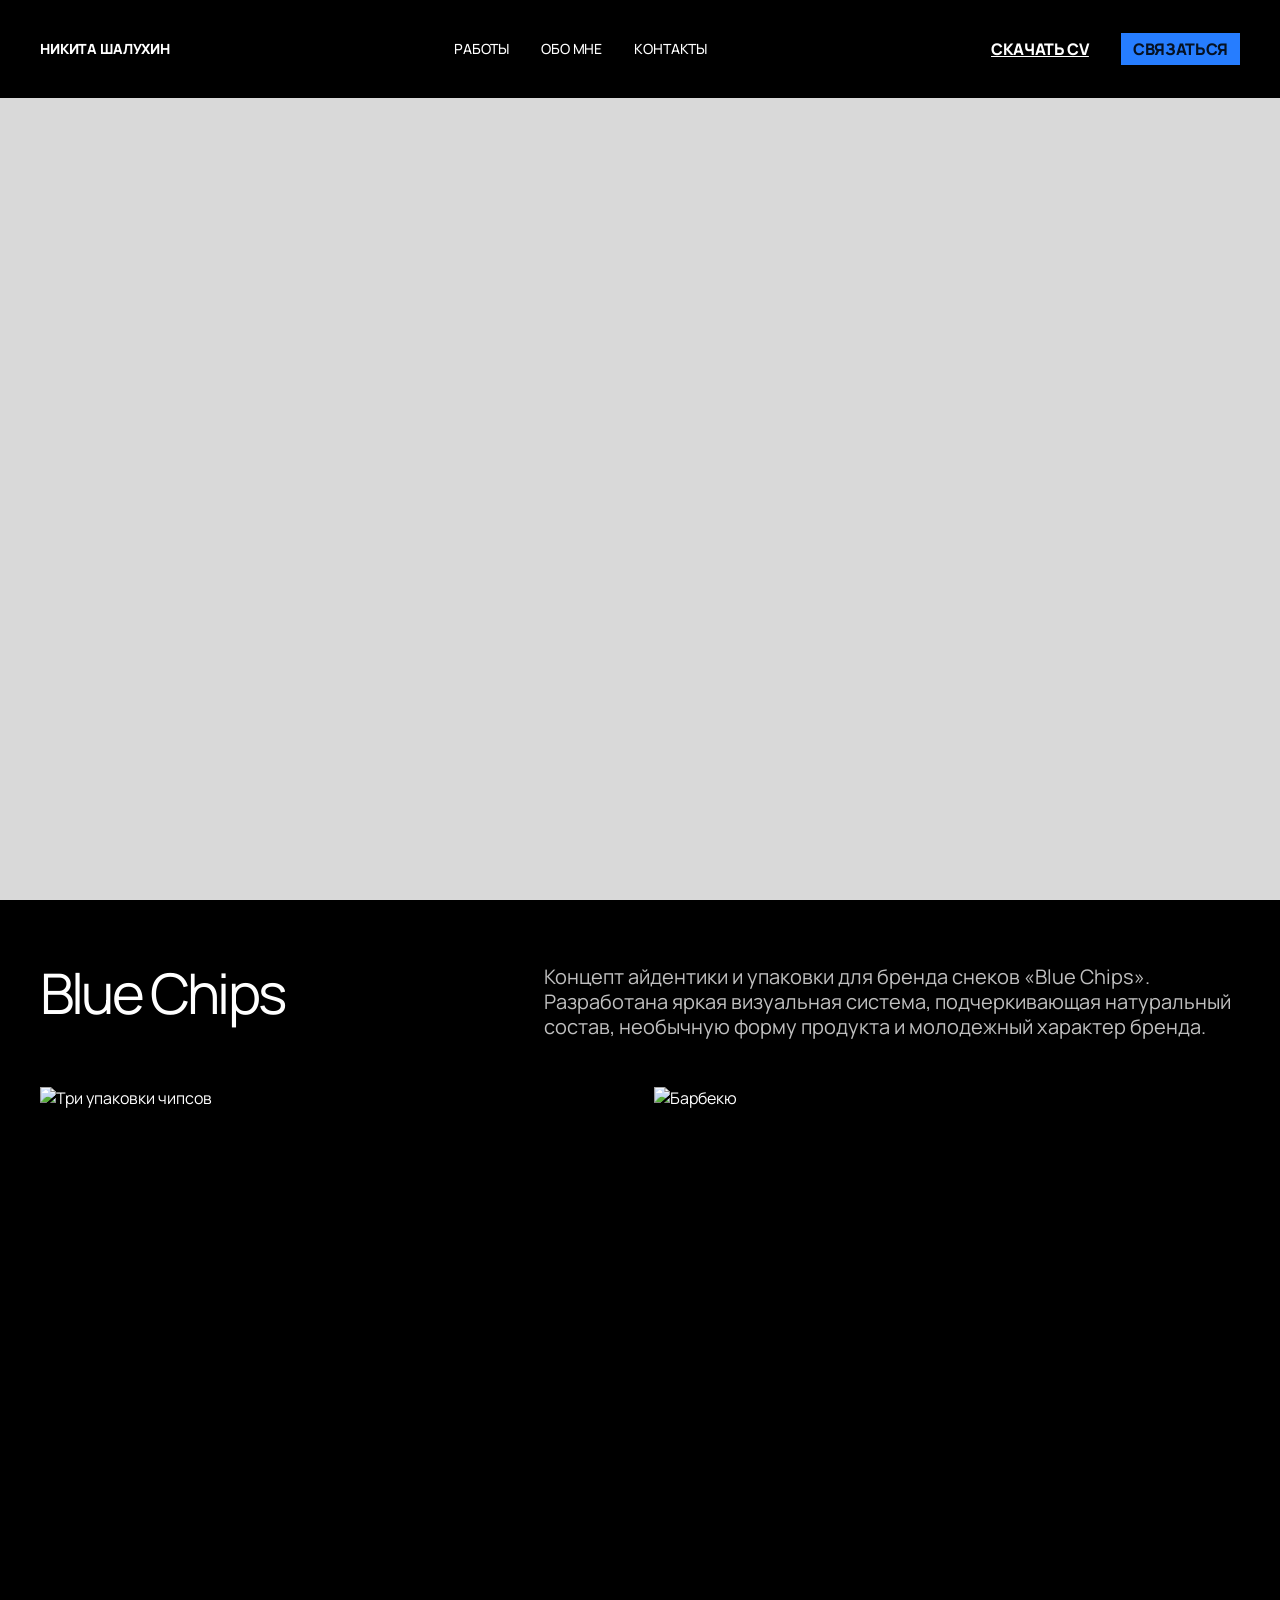
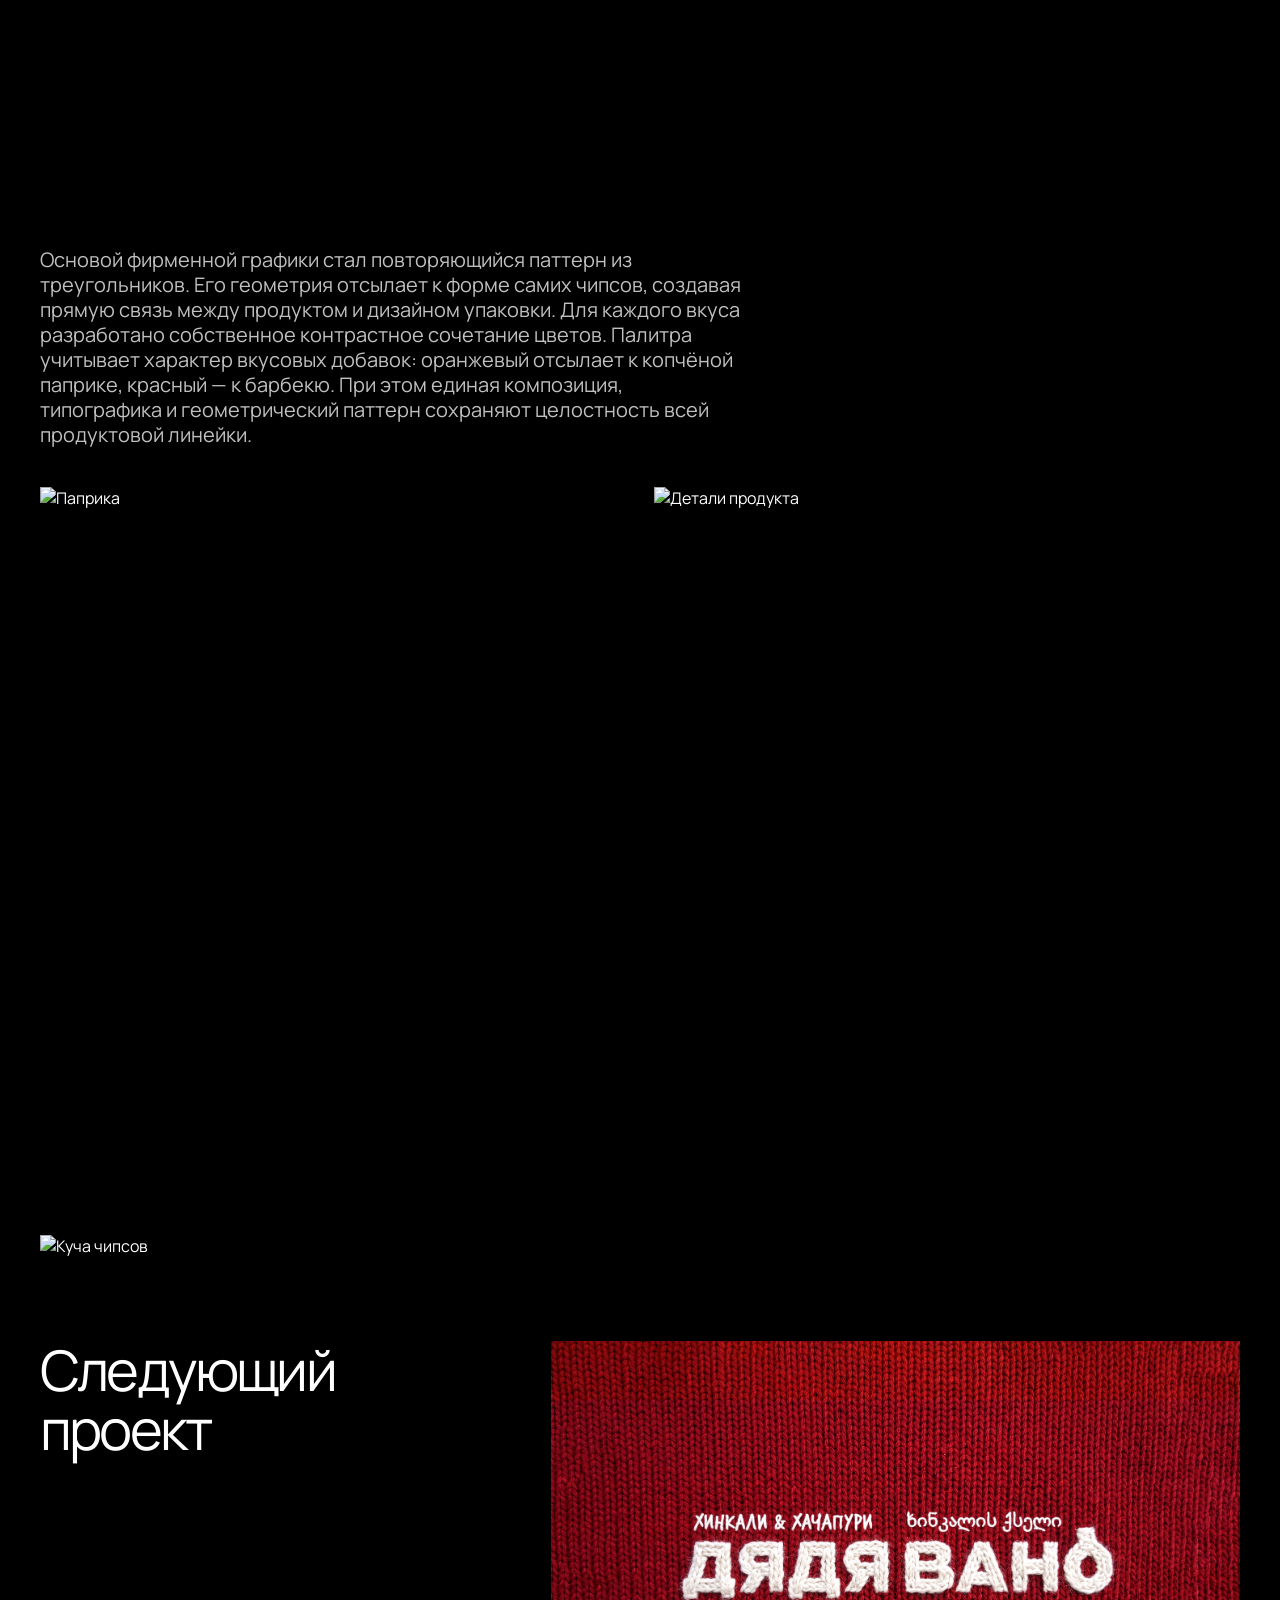
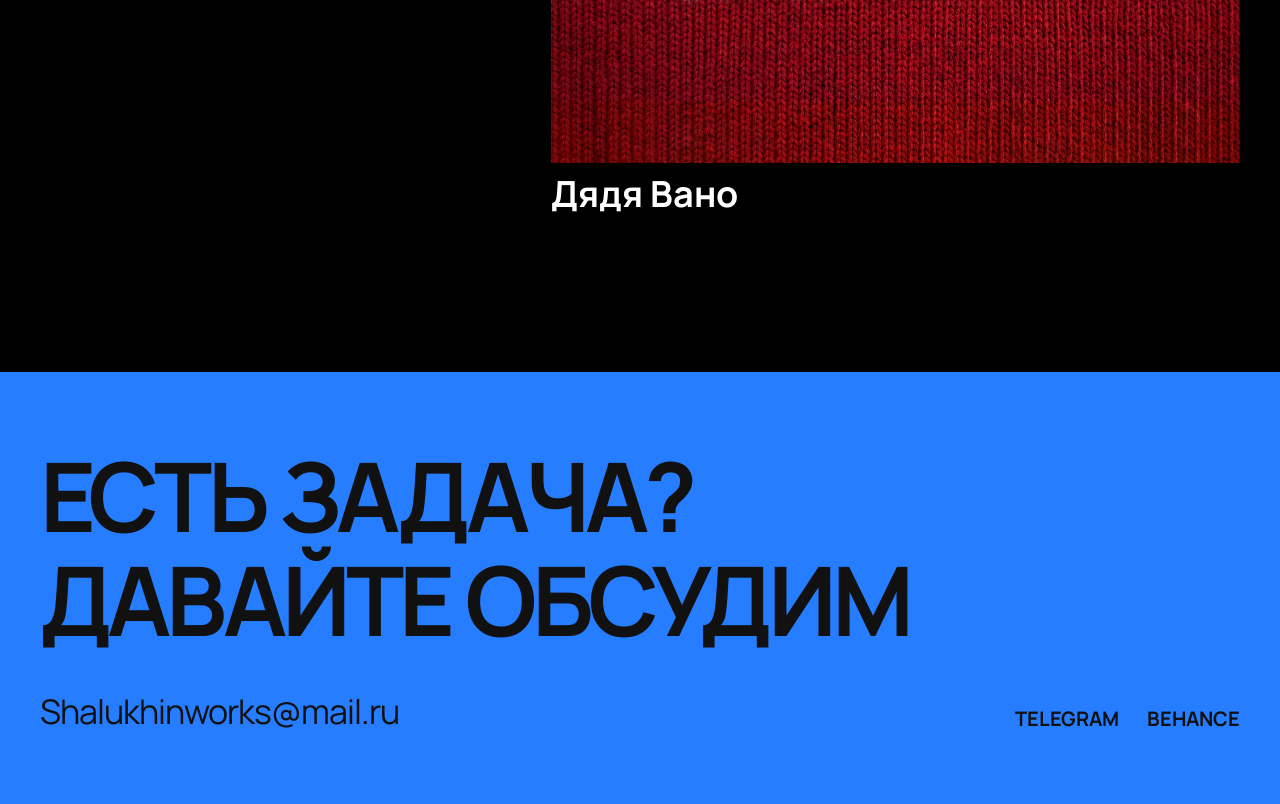
==== case-chips.html @ b293dad0 "feat: чистый деплой портфолио в корень" ====
<!DOCTYPE html>
<html lang="ru">
<head>
    <meta charset="UTF-8">
    <meta name="viewport" content="width=device-width, initial-scale=1.0">
    <title>Blue Chips — Никита Шалухин</title>
    <link rel="preconnect" href="https://fonts.googleapis.com">
    <link rel="preconnect" href="https://fonts.gstatic.com" crossorigin>
    <link href="https://fonts.googleapis.com/css2?family=Manrope:wght@400;500;700;800&display=swap" rel="stylesheet">
    <link rel="icon" href="favicon.ico" type="image/x-icon">
    <link rel="stylesheet" href="style.css">
</head>
<body>

    <!-- Шапка сайта -->
    <header class="header">
        <div class="container header__inner">
            <a href="index.html" class="header__brand">НИКИТА ШАЛУХИН</a>

            <nav class="header__nav" aria-label="Основная навигация">
                <a href="index.html#works" class="header__link">РАБОТЫ</a>
                <a href="index.html#about" class="header__link">ОБО МНЕ</a>
                <a href="index.html#contacts" class="header__link">КОНТАКТЫ</a>
            </nav>

            <div class="header__actions">
                <a href="https://disk.yandex.ru/" target="_blank" rel="noopener" class="header__cta-link">СКАЧАТЬ CV</a>
                <a href="https://t.me/Mug_depr" target="_blank" rel="noopener" class="header__cta-btn">СВЯЗАТЬСЯ</a>
            </div>

            <button class="burger-btn" id="burgerBtn" aria-label="Открыть меню" aria-expanded="false">
                <span class="burger-btn__icon"></span>
            </button>
        </div>

        <div class="mobile-menu" id="mobileMenu" aria-hidden="true">
            <div class="mobile-menu__top">
                <a href="index.html" class="header__brand">НИКИТА ШАЛУХИН</a>
                <button class="mobile-menu__close" id="closeMenuBtn" aria-label="Закрыть меню"></button>
            </div>
            <div class="mobile-menu__body">
                <nav class="mobile-menu__nav">
                    <a href="index.html#works" class="mobile-menu__link">РАБОТЫ</a>
                    <a href="index.html#about" class="mobile-menu__link">ОБО МНЕ</a>
                    <a href="index.html#contacts" class="mobile-menu__link">КОНТАКТЫ</a>
                </nav>
                <div class="mobile-menu__actions">
                    <a href="https://disk.yandex.ru/" target="_blank" rel="noopener" class="header__cta-link">СКАЧАТЬ CV</a>
                    <a href="https://t.me/Mug_depr" target="_blank" rel="noopener" class="header__cta-btn">СВЯЗАТЬСЯ</a>
                </div>
            </div>
        </div>
    </header>

    <main id="top" class="case-page">

        <!-- Шапка кейса -->
        <section class="case-hero-chips">
            <video autoplay muted loop playsinline class="case-media-el">
                <source src="assets/cases/chips/ChipsLogo.mp4" type="video/mp4">
            </video>
        </section>

        <!-- Описание проекта -->
        <section class="container case-desc-section">
            <div class="case-desc-grid">
                <h2 class="case-desc-title">Blue Chips</h2>
                <p class="case-desc-text">
                    Концепт айдентики и упаковки для бренда снеков «Blue Chips». Разработана яркая визуальная система, подчеркивающая натуральный состав, необычную форму продукта и молодежный характер бренда.
                </p>
            </div>
        </section>

        <!-- Галерея проекта Blue Chips -->
        <div class="container case-gallery">

            <div class="case-grid-2">
                <div class="case-media-box half">
                    <img src="assets/cases/chips/три упаковки.jpg" alt="Три упаковки чипсов" class="case-media-el">
                </div>
                <div class="case-media-box half">
                    <img src="assets/cases/chips/blue_chips_barbecue_4344x5792 (1).jpg" alt="Барбекю" class="case-media-el">
                </div>
            </div>

            <p class="case-desc-text" style="padding: 12px 0;">
                Основой фирменной графики стал повторяющийся паттерн из треугольников. Его геометрия отсылает к форме самих чипсов, создавая прямую связь между продуктом и дизайном упаковки. Для каждого вкуса разработано собственное контрастное сочетание цветов. Палитра учитывает характер вкусовых добавок: оранжевый отсылает к копчёной паприке, красный — к барбекю. При этом единая композиция, типографика и геометрический паттерн сохраняют целостность всей продуктовой линейки.
            </p>

            <div class="case-grid-2">
                <div class="case-media-box half">
                    <img src="assets/cases/chips/blue_chips_paprika_4344x5792 (1).jpg" alt="Паприка" class="case-media-el">
                </div>
                <div class="case-media-box half" style="display: flex; align-items: center;">
                    <img src="assets/cases/chips/magnific__enhance__90494.png" alt="Детали продукта" class="case-media-el">
                </div>
            </div>

            <!-- Куча чипсов (широкий блок) -->
            <div class="case-media-box full">
                <img src="assets/cases/chips/куча.jpg" alt="Куча чипсов" class="case-media-el">
            </div>

            <!-- Блок перехода на следующий проект (Дядя Вано) -->
            <section class="next-project-section">
                <div class="next-project-grid">
                    <h2 class="next-project-heading">Следующий проект</h2>
                    <a href="case-vano.html" class="next-card">
                        <div class="next-card__img-wrap">
                            <img src="assets/cases/vano/wttool-nano-banana-2-1-4k-823310f6-2b4b-495d-8862-d487963d493a.jpg" alt="Дядя Вано" class="next-card__img">
                        </div>
                        <span class="next-card__title">Дядя Вано</span>
                    </a>
                </div>
            </section>

        </div>
    </main>

    <!-- Футер -->
    <footer class="footer" id="contacts">
        <div class="container footer__inner">
            <h2 class="footer__heading">Есть задача?<br>давайте обсудим</h2>
            <div class="footer__bottom">
                <a href="mailto:Shalukhinworks@mail.ru" class="footer__email">Shalukhinworks@mail.ru</a>
                <div class="footer__socials">
                    <a href="https://t.me/ТВОЙ_НИК" target="_blank" rel="noopener" class="footer__social-link">TELEGRAM</a>
                    <a href="https://www.behance.net/b1f6076e" target="_blank" rel="noopener" class="footer__social-link">BEHANCE</a>
                </div>
            </div>
        </div>
    </footer>

    <script src="script.js"></script>
</body>
</html>
---- style.css ----
:root {
    --bg-main: #000000;
    --bg-page: #0E0E0E;
    --accent: #267DFF;
    --text-white: #FFFFFF;
    --text-muted: #C0C0C0;
    --text-dark: #111111;
    --card-placeholder: #D9D9D9;
    --font-main: 'Manrope', sans-serif;
}

*, *::before, *::after {
    box-sizing: border-box;
    margin: 0;
    padding: 0;
}

html {
    scroll-behavior: smooth;
}

body {
    background-color: var(--bg-main);
    color: var(--text-white);
    font-family: var(--font-main);
    overflow-x: hidden;
    -webkit-font-smoothing: antialiased;
}

a {
    color: inherit;
    text-decoration: none;
}

img, video {
    display: block;
    width: 100%;
    height: 100%;
    object-fit: cover;
}

/* Аппаратное ускорение для предотвращения крашей видео */
.case-media-el, .work-card__video, .hero__video {
    transform: translateZ(0);
    backface-visibility: hidden;
    perspective: 1000px;
}

/* Контейнер по сетке Figma: 1440px */
.container {
    width: 100%;
    max-width: 1440px;
    margin: 0 auto;
    padding: 0 40px;
}

/* ================= HEADER (98px height) ================= */
.header {
    position: fixed;
    top: 0;
    left: 0;
    width: 100%;
    height: 98px;
    background-color: var(--bg-main);
    z-index: 100;
}

.header__inner {
    height: 100%;
    display: flex;
    align-items: center;
    justify-content: space-between;
}

.header__brand {
    font-weight: 800;
    font-size: 14px;
    line-height: 1.2;
    letter-spacing: -0.01em;
    color: var(--text-white);
    text-transform: uppercase;
}

.header__nav {
    display: flex;
    align-items: center;
    gap: 32px;
}

.header__link {
    font-weight: 500;
    font-size: 14px;
    line-height: 1.2;
    letter-spacing: -0.01em;
    color: var(--text-white);
    transition: color 0.2s ease;
}

    .header__link:hover {
        text-decoration: underline;
    }

.header__actions {
    display: flex;
    align-items: center;
    gap: 32px;
}

.header__cta-link {
    font-weight: 800;
    font-size: 16px;
    line-height: 1;
    letter-spacing: -0.02em;
    text-decoration: underline;
    color: var(--text-white);
    transition: color 0.2s ease;
}

    .header__cta-link:hover {
        color: var(--accent);
    }

.header__cta-btn {
    display: inline-flex;
    justify-content: center;
    align-items: center;
    padding: 8px 12px;
    height: 32px;
    background-color: var(--accent);
    font-weight: 800;
    font-size: 16px;
    line-height: 1;
    letter-spacing: -0.02em;
    color: rgba(0, 0, 0, 0.86);
    transition: color 0.2s ease;
}

    .header__cta-btn:hover {
        color: var(--text-white);
    }

.burger-btn,
.mobile-menu {
    display: none;
}

/* ================= HERO (Полноэкранный адаптивный баннер) ================= */
.hero,
.case-hero-utro,
.case-hero-coffee,
.case-hero-book,
.case-hero-most,
.case-hero-chips,
.case-hero-vano {
    position: relative;
    width: 100%;
    height: 100vh;
    height: 100dvh; /* Гарантированно на всю высоту экрана мобильных и ПК */
    background-color: var(--card-placeholder);
    overflow: hidden;
    display: flex;
    align-items: center;
    justify-content: center;
    margin-top: 0; /* Убираем любые возможные отступы */
}

.hero__bg,
.case-hero-bg {
    position: absolute;
    inset: 0;
    background-size: cover;
    background-position: center;
}

.hero__video {
    position: absolute;
    top: 0;
    left: 0;
    width: 100%;
    height: 100%;
    object-fit: cover;
    z-index: 1;
    transform: none;
}

.hero__content {
    position: relative;
    z-index: 2;
    text-align: center;
    max-width: 90%;
    padding: 130px 20px 0 20px; /* Увеличили отступ сверху, чтобы опустить текст точно в визуальный центр */
    margin: 0 auto;
}
/* Анимация появления Никита Шалухин на Hero */
@keyframes heroFadeUp {
    0% {
        opacity: 0;
        transform: translateY(36px);
    }

    100% {
        opacity: 1;
        transform: translateY(0);
    }
}

.hero__title {
    font-weight: 800;
    font-size: clamp(36px, 5.5vw, 80px);
    line-height: 0.92;
    color: var(--text-white);
    margin-bottom: 24px;
    opacity: 0;
    animation: heroFadeUp 1s cubic-bezier(0.22, 1, 0.36, 1) 0.15s forwards;
}

.hero__services {
    font-weight: 400;
    font-size: clamp(16px, 1.8vw, 24px);
    line-height: 1.1;
    letter-spacing: -0.02em;
    color: var(--text-white);
    max-width: 572px;
    margin: 0 auto;
    opacity: 0;
    animation: heroFadeUp 1s cubic-bezier(0.22, 1, 0.36, 1) 0.4s forwards;
}

/* ================= ОБО МНЕ ================= */
.about {
    margin-top: 64px;
    display: grid;
    grid-template-columns: 454px 1fr;
    gap: 56px;
    align-items: center;
}

.about__photo-wrap {
    width: 454px;
    height: 528px;
    background: var(--card-placeholder);
    border: 1px solid #000000;
    filter: drop-shadow(0px 0px 134.9px rgba(0, 44, 190, 0.19));
    overflow: hidden;
}

.about__text {
    max-width: 780px;
}

.about__heading {
    font-weight: 400;
    font-size: 52px;
    line-height: 1.08;
    letter-spacing: -0.04em;
    color: var(--text-white);
    min-height: 220px;
    margin-bottom: 24px;
    cursor: pointer;
    white-space: pre-line;
}

.typewriter__caret {
    display: inline-block;
    width: 2.5px;
    height: 44px;
    background-color: var(--text-white);
    vertical-align: middle;
    margin-left: 4px;
    animation: blink 0.8s step-end infinite;
}

@keyframes blink {
    50% {
        opacity: 0;
    }
}

.about__desc {
    font-weight: 400;
    font-size: 20px;
    line-height: 25px;
    color: var(--text-muted);
    max-width: 740px;
}

/* ================= ИЗБРАННЫЕ РАБОТЫ ================= */
.works {
    margin-top: 88px;
    padding-bottom: 88px;
}

.works__section-title {
    font-weight: 700;
    font-size: 40px;
    line-height: 48px;
    letter-spacing: -0.05em;
    text-transform: uppercase;
    margin-bottom: 28px;
}

.works__list {
    display: flex;
    flex-direction: column;
    gap: 36px;
}

.works__row-2col {
    display: grid;
    grid-template-columns: repeat(2, 1fr);
    gap: 28px;
}

.work-card__link {
    display: block;
}

.work-card__img-wrap {
    width: 100%;
    background-color: var(--card-placeholder);
    overflow: hidden;
    margin-bottom: 14px;
    position: relative;
    transition: transform 0.4s ease;
}

.work-card--full .work-card__img-wrap {
    height: 780px;
}

.work-card--half .work-card__img-wrap {
    height: 422px;
}

.work-card__link:hover .work-card__img-wrap {
    transform: none;
}

.work-card__video, .work-card__img {
    width: 100%;
    height: 100%;
    object-fit: cover;
    transform: none;
}

.work-card__meta {
    display: flex;
    justify-content: space-between;
    align-items: baseline;
    margin-bottom: 8px;
}

.work-card__title {
    font-weight: 700;
    font-size: 36px;
    line-height: 34px;
    color: var(--text-white);
}

.work-card__tag {
    font-weight: 400;
    font-size: 16px;
    line-height: 22px;
    text-transform: uppercase;
    color: var(--text-muted);
    text-align: right;
}

.work-card__desc {
    font-weight: 500;
    font-size: 16px;
    line-height: 20px;
    color: var(--text-muted);
    max-width: 704px;
}

/* ================= СТИЛИ ПОДСТРАНИЦ КЕЙСОВ ================= */
.case-page {
    padding-top: 0;
}

.case-desc-section {
    padding: 64px 40px 48px;
}

.case-desc-grid {
    display: flex;
    justify-content: space-between;
    align-items: flex-start;
    gap: 64px;
    width: 100%;
}

.case-desc-title {
    width: 440px;
    flex-shrink: 0;
    font-family: 'Manrope', sans-serif;
    font-weight: 400;
    font-size: 56px;
    line-height: 1.05;
    letter-spacing: -0.05em;
    color: #FFFFFF;
    margin: 0;
}

.case-desc-text {
    width: 704px;
    font-family: 'Manrope', sans-serif;
    font-weight: 400;
    font-size: 20px;
    line-height: 25px;
    color: #C0C0C0;
    margin: 0;
}

.case-gallery {
    display: flex;
    flex-direction: column;
    gap: 28px;
    padding-bottom: 80px;
}

.case-media-box {
    width: 100%;
    overflow: hidden;
}

.case-media-el {
    width: 100%;
    height: 100%;
    object-fit: cover;
    display: block;
}

.case-grid-2 {
    display: grid;
    grid-template-columns: repeat(2, 1fr);
    gap: 28px;
    width: 100%;
}

    .case-grid-2 .case-media-box.half {
        width: 100%;
        height: 720px;
    }

/* Финальная обложка книги полностью видна без обрезки (Пункт 8) */
.case-media-box.book-cover-final {
    height: 620px !important;
    display: flex;
    align-items: center;
    justify-content: center;
    background-color: transparent;
}

    .case-media-box.book-cover-final .case-media-el {
        object-fit: contain !important;
        width: auto;
        max-width: 100%;
        max-height: 100%;
    }

/* ================= СЛЕДУЮЩИЙ ПРОЕКТ ================= */
.next-project-section {
    padding: 56px 0 80px;
}

.next-project-grid {
    display: flex;
    justify-content: space-between;
    align-items: flex-start;
    gap: 48px;
}

.next-project-heading {
    font-family: 'Manrope', sans-serif;
    font-weight: 400;
    font-size: 56px;
    line-height: 1.05;
    letter-spacing: -0.05em;
    color: #FFFFFF;
}

.next-card {
    display: block;
    width: 704px;
    max-width: 100%;
}

.next-card__img-wrap {
    width: 100%;
    height: 422px;
    background-color: var(--card-placeholder);
    overflow: hidden;
    margin-bottom: 14px;
}

.next-card__img {
    width: 100%;
    height: 100%;
    object-fit: cover;
}

.next-card__title {
    font-family: 'Manrope', sans-serif;
    font-weight: 700;
    font-size: 36px;
    line-height: 34px;
    color: #FFFFFF;
}

/* ================= ФУТЕР ================= */
.footer {
    width: 100%;
    background-color: var(--accent);
    color: var(--text-dark);
    padding: 72px 0;
}

.footer__inner {
    display: flex;
    flex-direction: column;
    justify-content: space-between;
    min-height: 280px;
}

.footer__heading {
    font-weight: 700;
    font-size: 96px;
    line-height: 1.08;
    letter-spacing: -0.05em;
    text-transform: uppercase;
    color: var(--text-dark);
    max-width: 1120px;
    margin-bottom: 40px;
}

.footer__bottom {
    display: flex;
    justify-content: space-between;
    align-items: flex-end;
    width: 100%;
}

.footer__email {
    font-weight: 400;
    font-size: 34px;
    line-height: 1.2;
    letter-spacing: -1px;
    color: var(--text-dark);
}

.footer__socials {
    display: flex;
    gap: 28px;
}

.footer__social-link {
    font-weight: 700;
    font-size: 20px;
    line-height: 27px;
    color: var(--text-dark);
    transition: color 0.2s ease;
}

    .footer__social-link:hover {
        color: var(--text-white);
    }

/* ================= BREAKPOINT: 1024px ================= */
@media (max-width: 1199px) {
    body {
        background-color: var(--bg-page);
    }

    .container,
    .case-desc-section {
        padding-left: 32px;
        padding-right: 32px;
    }

    .about {
        grid-template-columns: 300px 1fr;
        gap: 40px;
        margin-top: 48px;
    }

    .about__photo-wrap {
        width: 300px;
        height: 350px;
    }

    .about__heading {
        font-size: 34px;
        line-height: 1.12;
        min-height: 150px;
    }

    .typewriter__caret {
        height: 30px;
    }

    .about__desc {
        font-size: 16px;
        line-height: 21px;
    }

    .works__section-title {
        font-size: 32px;
        line-height: 37px;
    }

    .work-card--full .work-card__img-wrap {
        height: 520px;
    }

    .work-card--half .work-card__img-wrap {
        height: 290px;
    }

    .work-card__title {
        font-size: 28px;
        line-height: 30px;
    }

    .case-desc-grid {
        gap: 40px;
    }

    .case-desc-title {
        width: 280px;
        font-size: 40px;
    }

    .case-desc-text {
        width: 100%;
        font-size: 17px;
        line-height: 22px;
    }

    .case-grid-2 .case-media-box.half {
        height: 480px;
    }

    .next-project-heading {
        font-size: 40px;
    }

    .next-card {
        width: 55%;
    }

    .next-card__img-wrap {
        height: 300px;
    }

    .footer {
        padding: 48px 0;
    }

    .footer__inner {
        min-height: 180px;
    }

    .footer__heading {
        font-size: 52px;
        line-height: 1.1;
        letter-spacing: -2.5px;
        margin-bottom: 24px;
    }

    .footer__email {
        font-size: 24px;
    }

    .footer__social-link {
        font-size: 14px;
    }
}

/* ================= BREAKPOINT: 768px ================= */
@media (max-width: 900px) {
    .container,
    .case-desc-section {
        padding-left: 24px;
        padding-right: 24px;
    }

    .header {
        height: 64px;
        background-color: var(--bg-page);
    }

    .header__nav,
    .header__actions {
        display: none;
    }

    .burger-btn {
        display: block;
        width: 28px;
        height: 28px;
        background: none;
        border: none;
        cursor: pointer;
        position: relative;
        z-index: 210;
    }

    .burger-btn__icon,
    .burger-btn__icon::before,
    .burger-btn__icon::after {
        content: '';
        position: absolute;
        left: 2px;
        right: 2px;
        height: 2.5px;
        background-color: var(--accent);
        transition: 0.3s ease;
    }

    .burger-btn__icon {
        top: 13px;
    }

        .burger-btn__icon::before {
            top: -7px;
            left: 0;
            right: 0;
        }

        .burger-btn__icon::after {
            top: 7px;
            left: 0;
            right: 0;
        }

    .mobile-menu {
        display: block;
        position: fixed;
        top: 0;
        left: 0;
        width: 100%;
        background-color: var(--bg-page);
        z-index: 250;
        transform: translateY(-100%);
        transition: transform 0.35s cubic-bezier(0.22, 1, 0.36, 1);
        padding: 20px 24px 36px;
        border-bottom: 1px solid rgba(255, 255, 255, 0.08);
    }

        .mobile-menu.is-open {
            transform: translateY(0);
        }

    .mobile-menu__top {
        display: flex;
        justify-content: space-between;
        align-items: center;
        margin-bottom: 32px;
    }

    .mobile-menu__close {
        width: 32px;
        height: 32px;
        background: none;
        border: none;
        cursor: pointer;
        position: relative;
        display: flex;
        align-items: center;
        justify-content: center;
    }

        .mobile-menu__close::before,
        .mobile-menu__close::after {
            content: '';
            position: absolute;
            width: 22px;
            height: 2.5px;
            background-color: var(--accent);
        }

        .mobile-menu__close::before {
            transform: rotate(45deg);
        }

        .mobile-menu__close::after {
            transform: rotate(-45deg);
        }

    .mobile-menu__body {
        display: flex;
        justify-content: space-between;
        gap: 48px;
    }

    .mobile-menu__nav {
        display: flex;
        flex-direction: column;
        gap: 24px;
    }

    .mobile-menu__link {
        font-weight: 500;
        font-size: 16px;
        color: var(--text-white);
    }

    .mobile-menu__actions {
        display: flex;
        flex-direction: column;
        align-items: flex-start;
        gap: 24px;
    }

    .about {
        grid-template-columns: 230px 1fr;
        gap: 28px;
    }

    .about__photo-wrap {
        width: 230px;
        height: 270px;
    }

    .about__heading {
        font-size: 24px;
        line-height: 28px;
        min-height: 112px;
    }

    .about__desc {
        font-size: 15px;
        line-height: 20px;
    }

    .works {
        margin-top: 64px;
        padding-bottom: 64px;
    }

    .works__section-title {
        font-size: 24px;
        line-height: 28px;
    }

    .work-card--full .work-card__img-wrap {
        height: 400px;
    }

    .work-card--half .work-card__img-wrap {
        height: 210px;
    }

    .work-card__title {
        font-size: 22px;
        line-height: 24px;
    }

    .case-desc-title {
        width: 220px;
        font-size: 32px;
    }

    .case-desc-text {
        font-size: 15px;
        line-height: 20px;
    }

    .case-grid-2 .case-media-box.half {
        height: 360px;
    }

    .footer__heading {
        font-size: 38px;
        line-height: 44px;
        letter-spacing: -1.8px;
    }

    .footer__email {
        font-size: 20px;
    }
}

/* ================= BREAKPOINT: Mobile ================= */
@media (max-width: 640px) {
    .container,
    .case-desc-section {
        padding-left: 16px;
        padding-right: 16px;
    }

    .header {
        height: 64px;
    }

    .mobile-menu {
        height: 100vh;
        height: 100dvh;
        padding: 20px 16px;
        transform: translateX(100%);
    }

        .mobile-menu.is-open {
            transform: translateX(0);
        }

    .mobile-menu__body {
        flex-direction: column;
        justify-content: flex-start;
        gap: 32px;
    }

    .hero,
    .case-hero-utro,
    .case-hero-coffee,
    .case-hero-book,
    .case-hero-most,
    .case-hero-chips,
    .case-hero-vano {
        min-height: 460px;
    }

    .about {
        grid-template-columns: 1fr;
        gap: 24px;
        margin-top: 40px;
    }

    .about__photo-wrap {
        width: 100%;
        height: 320px;
    }

    .about__heading {
        font-size: 22px;
        line-height: 26px;
        min-height: 104px;
        margin-bottom: 16px;
    }

    .typewriter__caret {
        height: 22px;
    }

    .about__desc {
        font-size: 14px;
        line-height: 19px;
    }

    .works {
        margin-top: 48px;
        padding-bottom: 48px;
    }

    .works__section-title {
        font-size: 20px;
        line-height: 24px;
        margin-bottom: 20px;
    }

    .works__list {
        gap: 28px;
    }

    .works__row-2col {
        grid-template-columns: 1fr;
        gap: 28px;
    }

    .work-card--full .work-card__img-wrap,
    .work-card--half .work-card__img-wrap {
        height: 220px;
    }

    .work-card__title {
        font-size: 18px;
        line-height: 22px;
    }

    .work-card__desc {
        font-size: 14px;
        line-height: 18px;
    }

    .case-desc-section {
        padding-top: 40px;
        padding-bottom: 32px;
    }

    .case-desc-grid {
        flex-direction: column;
        gap: 16px;
    }

    .case-desc-title {
        width: 100%;
        font-size: 28px;
        line-height: 32px;
    }

    .case-desc-text {
        width: 100%;
        font-size: 14px;
        line-height: 19px;
    }

    .case-gallery {
        gap: 20px;
        padding-bottom: 48px;
    }

    .case-grid-2 {
        grid-template-columns: 1fr;
        gap: 20px;
    }

        .case-grid-2 .case-media-box.half {
            height: 300px;
        }

    .case-media-box.book-cover-final {
        height: 340px !important;
    }

    .next-project-section {
        padding: 36px 0 48px;
    }

    .next-project-grid {
        flex-direction: column;
        align-items: flex-start;
        gap: 20px;
    }

    .next-project-heading {
        font-size: 26px;
    }

    .next-card {
        width: 100%;
    }

    .next-card__img-wrap {
        height: 220px;
    }

    .next-card__title {
        font-size: 20px;
    }

    .footer {
        padding: 36px 0;
    }

    .footer__inner {
        min-height: auto;
        gap: 28px;
    }

    .footer__heading {
        font-size: 32px;
        line-height: 36px;
        letter-spacing: -1.2px;
        margin-bottom: 0;
    }

    .footer__bottom {
        flex-direction: column;
        align-items: flex-start;
        gap: 12px;
    }

    .footer__email {
        font-size: 16px;
        line-height: 22px;
    }

    .footer__social-link {
        font-size: 14px;
        line-height: 20px;
    }
}
/* Скрываем описание карточек на мобильных устройствах */
@media (max-width: 768px) {
    .work-card__desc {
        display: none;
    }
}
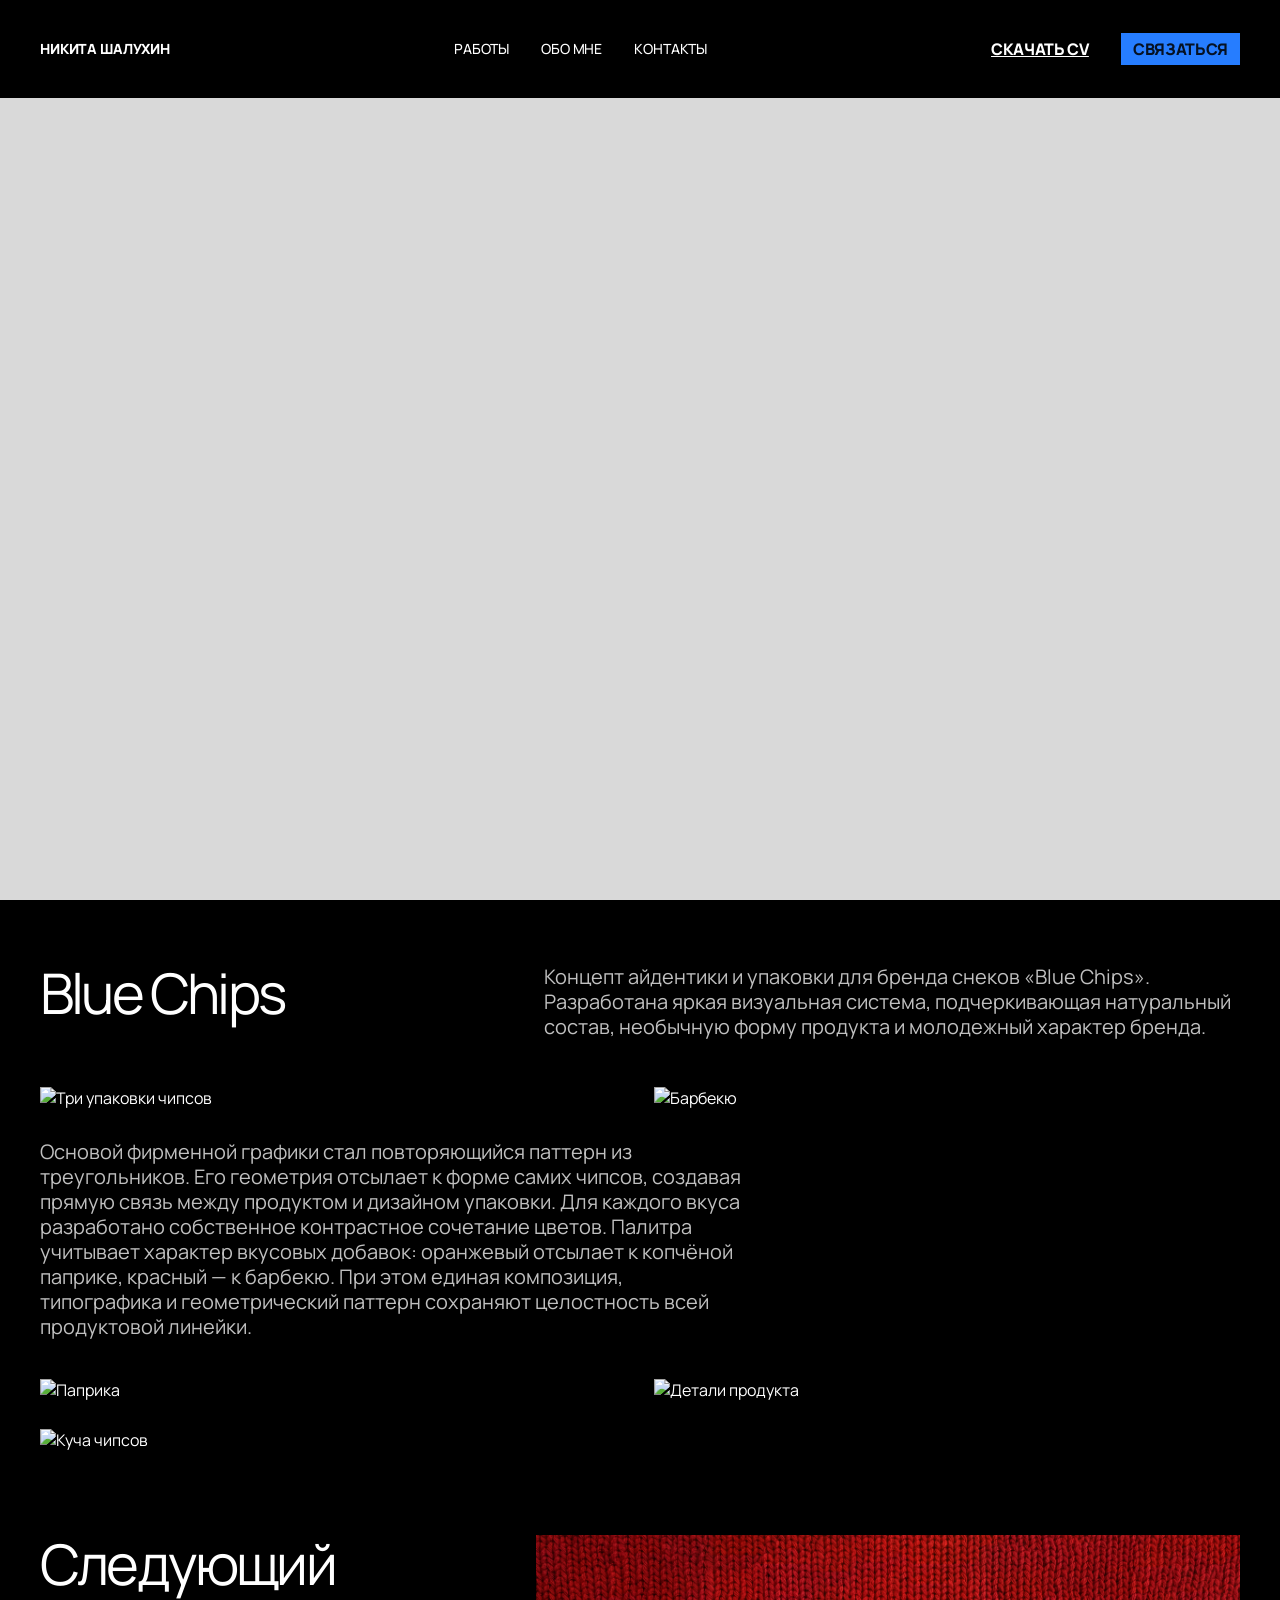
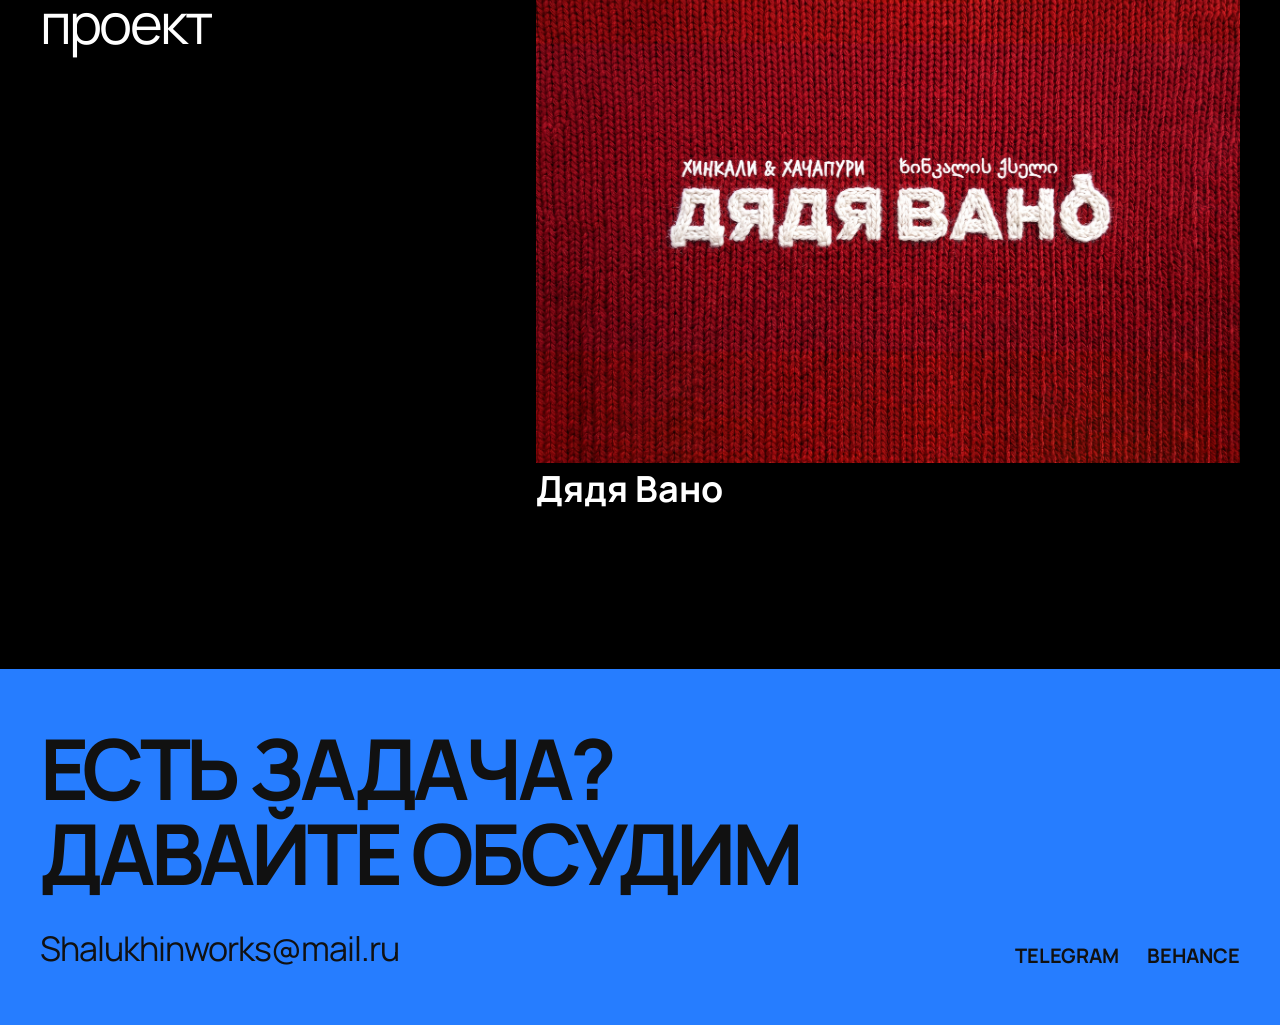
==== commit a8254e6e: "fix: полноэкранный hero на главной, фото без обрезки, черный фон и крупный футер" ====
--- a/case-chips.html
+++ b/case-chips.html
@@ -124,7 +124,7 @@
             <div class="footer__bottom">
                 <a href="mailto:Shalukhinworks@mail.ru" class="footer__email">Shalukhinworks@mail.ru</a>
                 <div class="footer__socials">
-                    <a href="https://t.me/ТВОЙ_НИК" target="_blank" rel="noopener" class="footer__social-link">TELEGRAM</a>
+                    <a href="https://t.me/Mug_depr" target="_blank" rel="noopener" class="footer__social-link">TELEGRAM</a>
                     <a href="https://www.behance.net/b1f6076e" target="_blank" rel="noopener" class="footer__social-link">BEHANCE</a>
                 </div>
             </div>
--- a/style.css
+++ b/style.css
@@ -1,6 +1,6 @@
 :root {
     --bg-main: #000000;
-    --bg-page: #0E0E0E;
+    --bg-page: #000000;
     --accent: #267DFF;
     --text-white: #FFFFFF;
     --text-muted: #C0C0C0;
@@ -17,6 +17,7 @@
 
 html {
     scroll-behavior: smooth;
+    background-color: var(--bg-main);
 }
 
 body {
@@ -37,6 +38,7 @@
     width: 100%;
     height: 100%;
     object-fit: cover;
+    object-position: center center;
 }
 
 /* Аппаратное ускорение для предотвращения крашей видео */
@@ -59,11 +61,23 @@
     position: fixed;
     top: 0;
     left: 0;
+    right: 0;
     width: 100%;
     height: 98px;
     background-color: var(--bg-main);
-    z-index: 100;
-}
+    z-index: 9999;
+}
+
+    .header::before {
+        content: '';
+        position: absolute;
+        bottom: 100%;
+        left: 0;
+        width: 100%;
+        height: 100px;
+        background-color: var(--bg-main);
+        pointer-events: none;
+    }
 
 .header__inner {
     height: 100%;
@@ -155,13 +169,13 @@
     position: relative;
     width: 100%;
     height: 100vh;
-    height: 100dvh; /* Гарантированно на всю высоту экрана мобильных и ПК */
+    height: 100svh;
     background-color: var(--card-placeholder);
     overflow: hidden;
     display: flex;
     align-items: center;
     justify-content: center;
-    margin-top: 0; /* Убираем любые возможные отступы */
+    margin-top: 0;
 }
 
 .hero__bg,
@@ -172,7 +186,10 @@
     background-position: center;
 }
 
-.hero__video {
+.hero__video,
+.case-hero-utro video,
+.case-hero-most video,
+.case-hero-chips video {
     position: absolute;
     top: 0;
     left: 0;
@@ -188,10 +205,10 @@
     z-index: 2;
     text-align: center;
     max-width: 90%;
-    padding: 130px 20px 0 20px; /* Увеличили отступ сверху, чтобы опустить текст точно в визуальный центр */
+    padding: 98px 20px 0 20px;
     margin: 0 auto;
 }
-/* Анимация появления Никита Шалухин на Hero */
+
 @keyframes heroFadeUp {
     0% {
         opacity: 0;
@@ -209,7 +226,8 @@
     font-size: clamp(36px, 5.5vw, 80px);
     line-height: 0.92;
     color: var(--text-white);
-    margin-bottom: 24px;
+    margin-bottom: 20px;
+    white-space: nowrap;
     opacity: 0;
     animation: heroFadeUp 1s cubic-bezier(0.22, 1, 0.36, 1) 0.15s forwards;
 }
@@ -319,7 +337,7 @@
     width: 100%;
     background-color: var(--card-placeholder);
     overflow: hidden;
-    margin-bottom: 14px;
+    margin-bottom: 12px;
     position: relative;
     transition: transform 0.4s ease;
 }
@@ -405,6 +423,7 @@
 
 .case-desc-text {
     width: 704px;
+    max-width: 100%;
     font-family: 'Manrope', sans-serif;
     font-weight: 400;
     font-size: 20px;
@@ -413,6 +432,15 @@
     margin: 0;
 }
 
+/* Уменьшаем отступ под текстовыми блоками внутри галереи кейсов */
+.case-gallery .case-desc-text {
+    margin: -10px 0 0 0 !important;
+}
+
+.case-text-right {
+    margin-left: auto;
+}
+
 .case-gallery {
     display: flex;
     flex-direction: column;
@@ -422,14 +450,16 @@
 
 .case-media-box {
     width: 100%;
+    height: auto;
     overflow: hidden;
 }
 
 .case-media-el {
     width: 100%;
-    height: 100%;
-    object-fit: cover;
+    height: auto;
+    object-fit: contain;
     display: block;
+    object-position: center center;
 }
 
 .case-grid-2 {
@@ -437,14 +467,27 @@
     grid-template-columns: repeat(2, 1fr);
     gap: 28px;
     width: 100%;
+    align-items: stretch;
 }
 
     .case-grid-2 .case-media-box.half {
         width: 100%;
-        height: 720px;
-    }
-
-/* Финальная обложка книги полностью видна без обрезки (Пункт 8) */
+        height: auto;
+        display: flex;
+    }
+
+        .case-grid-2 .case-media-box.half .case-media-el {
+            width: 100%;
+            height: 100%;
+            object-fit: cover;
+        }
+
+        .case-grid-2 .case-media-box.half.case-text-box {
+            height: auto;
+            display: flex;
+            align-items: center;
+        }
+
 .case-media-box.book-cover-final {
     height: 620px !important;
     display: flex;
@@ -460,16 +503,17 @@
         max-height: 100%;
     }
 
-/* ================= СЛЕДУЮЩИЙ ПРОЕКТ ================= */
+/* ================= СЛЕДУЮЩИЙ ПРОЕКТ (ДЕКТОП) ================= */
 .next-project-section {
     padding: 56px 0 80px;
 }
 
 .next-project-grid {
-    display: flex;
+    display: grid;
+    grid-template-columns: 440px 704px;
     justify-content: space-between;
-    align-items: flex-start;
-    gap: 48px;
+    align-items: start;
+    width: 100%;
 }
 
 .next-project-heading {
@@ -479,6 +523,7 @@
     line-height: 1.05;
     letter-spacing: -0.05em;
     color: #FFFFFF;
+    margin: 0;
 }
 
 .next-card {
@@ -489,24 +534,28 @@
 
 .next-card__img-wrap {
     width: 100%;
-    height: 422px;
+    height: 528px; /* Вертикальный прямоугольник пропорции 454x528 / как на главной */
     background-color: var(--card-placeholder);
     overflow: hidden;
-    margin-bottom: 14px;
-}
-
-.next-card__img {
-    width: 100%;
-    height: 100%;
-    object-fit: cover;
-}
+    margin-bottom: 6px !important;
+}
+
+    .next-card__img,
+    .next-card__img-wrap video.case-media-el {
+        width: 100%;
+        height: 100%;
+        object-fit: cover;
+    }
 
 .next-card__title {
+    display: block;
     font-family: 'Manrope', sans-serif;
     font-weight: 700;
     font-size: 36px;
-    line-height: 34px;
+    line-height: 1.1;
     color: #FFFFFF;
+    margin: 0 !important;
+    padding: 0 !important;
 }
 
 /* ================= ФУТЕР ================= */
@@ -514,25 +563,26 @@
     width: 100%;
     background-color: var(--accent);
     color: var(--text-dark);
-    padding: 72px 0;
+    padding: 56px 0; /* Компактные отступы сверху и снизу */
 }
 
 .footer__inner {
     display: flex;
     flex-direction: column;
     justify-content: space-between;
-    min-height: 280px;
+    min-height: auto;
+    gap: 32px; /* Меньше пустого пространства между заголовком и контактами */
 }
 
 .footer__heading {
     font-weight: 700;
-    font-size: 96px;
-    line-height: 1.08;
+    font-size: 84px; /* Увеличенный крупный заголовок */
+    line-height: 1.02;
     letter-spacing: -0.05em;
     text-transform: uppercase;
     color: var(--text-dark);
-    max-width: 1120px;
-    margin-bottom: 40px;
+    max-width: 1200px;
+    margin-bottom: 0;
 }
 
 .footer__bottom {
@@ -567,10 +617,10 @@
         color: var(--text-white);
     }
 
-/* ================= BREAKPOINT: 1024px ================= */
+/* ================= BREAKPOINT: 1024px (Ноутбуки и крупные планшеты) ================= */
 @media (max-width: 1199px) {
     body {
-        background-color: var(--bg-page);
+        background-color: var(--bg-main);
     }
 
     .container,
@@ -639,7 +689,13 @@
     }
 
     .case-grid-2 .case-media-box.half {
-        height: 480px;
+        height: auto;
+    }
+
+    .next-project-grid {
+        grid-template-columns: 280px 520px;
+        justify-content: space-between;
+        gap: 32px;
     }
 
     .next-project-heading {
@@ -647,26 +703,21 @@
     }
 
     .next-card {
-        width: 55%;
+        width: 520px;
     }
 
     .next-card__img-wrap {
-        height: 300px;
+        height: 420px;
     }
 
     .footer {
         padding: 48px 0;
-    }
-
-    .footer__inner {
-        min-height: 180px;
     }
 
     .footer__heading {
         font-size: 52px;
         line-height: 1.1;
         letter-spacing: -2.5px;
-        margin-bottom: 24px;
     }
 
     .footer__email {
@@ -678,8 +729,13 @@
     }
 }
 
-/* ================= BREAKPOINT: 768px ================= */
+/* ================= BREAKPOINT: Планшеты 768x1024 (до 900px) ================= */
 @media (max-width: 900px) {
+    body {
+        background-color: var(--bg-main);
+        padding-top: 64px;
+    }
+
     .container,
     .case-desc-section {
         padding-left: 24px;
@@ -687,8 +743,13 @@
     }
 
     .header {
+        position: fixed;
+        top: 0;
+        left: 0;
+        right: 0;
         height: 64px;
-        background-color: var(--bg-page);
+        background-color: var(--bg-main);
+        z-index: 9999;
     }
 
     .header__nav,
@@ -741,8 +802,8 @@
         top: 0;
         left: 0;
         width: 100%;
-        background-color: var(--bg-page);
-        z-index: 250;
+        background-color: var(--bg-main);
+        z-index: 10000;
         transform: translateY(-100%);
         transition: transform 0.35s cubic-bezier(0.22, 1, 0.36, 1);
         padding: 20px 24px 36px;
@@ -814,112 +875,216 @@
         gap: 24px;
     }
 
-    .about {
-        grid-template-columns: 230px 1fr;
-        gap: 28px;
-    }
-
-    .about__photo-wrap {
-        width: 230px;
-        height: 270px;
-    }
-
-    .about__heading {
-        font-size: 24px;
-        line-height: 28px;
-        min-height: 112px;
-    }
-
-    .about__desc {
-        font-size: 15px;
-        line-height: 20px;
-    }
-
-    .works {
-        margin-top: 64px;
-        padding-bottom: 64px;
-    }
-
-    .works__section-title {
-        font-size: 24px;
-        line-height: 28px;
-    }
-
-    .work-card--full .work-card__img-wrap {
-        height: 400px;
-    }
-
-    .work-card--half .work-card__img-wrap {
-        height: 210px;
-    }
-
-    .work-card__title {
-        font-size: 22px;
-        line-height: 24px;
-    }
-
-    .case-desc-title {
-        width: 220px;
-        font-size: 32px;
-    }
-
-    .case-desc-text {
-        font-size: 15px;
-        line-height: 20px;
-    }
-
-    .case-grid-2 .case-media-box.half {
-        height: 360px;
-    }
-
-    .footer__heading {
-        font-size: 38px;
-        line-height: 44px;
-        letter-spacing: -1.8px;
-    }
-
-    .footer__email {
-        font-size: 20px;
-    }
-}
-
-/* ================= BREAKPOINT: Mobile ================= */
-@media (max-width: 640px) {
-    .container,
-    .case-desc-section {
-        padding-left: 16px;
-        padding-right: 16px;
-    }
-
-    .header {
-        height: 64px;
-    }
-
-    .mobile-menu {
-        height: 100vh;
-        height: 100dvh;
-        padding: 20px 16px;
-        transform: translateX(100%);
-    }
-
-        .mobile-menu.is-open {
-            transform: translateX(0);
-        }
-
-    .mobile-menu__body {
-        flex-direction: column;
-        justify-content: flex-start;
-        gap: 32px;
-    }
-
-    .hero,
+    main:not(.case-page) > .hero {
+        margin-top: 0 !important;
+        height: calc(100svh - 64px) !important;
+    }
+
+    .case-page > .hero,
     .case-hero-utro,
     .case-hero-coffee,
     .case-hero-book,
     .case-hero-most,
     .case-hero-chips,
     .case-hero-vano {
-        min-height: 460px;
+        margin-top: 0 !important;
+        height: 300px !important;
+        min-height: unset !important;
+        background-color: transparent !important;
+    }
+
+        .case-hero-chips video,
+        .case-hero-utro video,
+        .case-hero-most video {
+            position: relative !important;
+            width: 100% !important;
+            height: auto !important;
+            object-fit: contain !important;
+        }
+
+    .hero__content {
+        padding: 0 16px;
+        width: 100%;
+    }
+
+    .about {
+        grid-template-columns: 230px 1fr;
+        gap: 28px;
+    }
+
+    .about__photo-wrap {
+        width: 230px;
+        height: auto;
+    }
+
+    .about__photo {
+        width: 100%;
+        height: auto;
+        object-fit: contain;
+    }
+
+    .about__heading {
+        font-size: 24px;
+        line-height: 28px;
+        min-height: 112px;
+    }
+
+    .about__desc {
+        font-size: 15px;
+        line-height: 20px;
+    }
+
+    .works {
+        margin-top: 64px;
+        padding-bottom: 64px;
+    }
+
+    .works__section-title {
+        font-size: 24px;
+        line-height: 28px;
+    }
+
+    .works__row-2col {
+        grid-template-columns: repeat(2, 1fr);
+        gap: 20px;
+    }
+
+    .work-card--full .work-card__img-wrap {
+        height: 400px;
+    }
+
+    .work-card--half .work-card__img-wrap {
+        height: 210px;
+    }
+
+    .work-card__title {
+        font-size: 22px;
+        line-height: 24px;
+    }
+
+    .work-card__desc {
+        display: none;
+    }
+
+    .case-desc-title {
+        width: 220px;
+        font-size: 32px;
+    }
+
+    .case-desc-text {
+        font-size: 15px;
+        line-height: 20px;
+    }
+
+    .case-gallery {
+        gap: 20px;
+        padding-bottom: 60px;
+    }
+
+    .case-grid-2 {
+        grid-template-columns: repeat(2, 1fr);
+        gap: 20px;
+        align-items: stretch;
+    }
+
+        .case-grid-2 .case-media-box.half {
+            height: auto;
+        }
+
+    .next-project-grid {
+        grid-template-columns: 220px 320px;
+        justify-content: space-between;
+        gap: 24px;
+    }
+
+    .next-project-heading {
+        font-size: 32px;
+    }
+
+    .next-card {
+        width: 320px;
+    }
+
+    .next-card__img-wrap {
+        height: 380px;
+    }
+
+    .next-card__title {
+        font-size: 24px;
+    }
+
+    .footer {
+        padding: 36px 0 !important;
+    }
+
+    .footer__heading {
+        font-size: 36px !important;
+        line-height: 1.1 !important;
+        letter-spacing: -1px;
+    }
+
+    .footer__email {
+        font-size: 22px;
+    }
+}
+
+/* ================= BREAKPOINT: Смартфоны (до 640px) ================= */
+@media (max-width: 640px) {
+    .container,
+    .case-desc-section {
+        padding-left: 16px;
+        padding-right: 16px;
+    }
+
+    .mobile-menu {
+        height: 100dvh;
+        padding: 20px 16px 36px;
+        transform: translateX(100%);
+        border-bottom: none;
+    }
+
+        .mobile-menu.is-open {
+            transform: translateX(0);
+        }
+
+    .mobile-menu__body {
+        flex-direction: column;
+        justify-content: flex-start;
+        gap: 32px;
+    }
+
+    .mobile-menu__link {
+        font-size: 18px;
+    }
+
+    main:not(.case-page) > .hero {
+        margin-top: 0 !important;
+        height: calc(100svh - 64px) !important;
+        min-height: 460px !important;
+    }
+
+    .hero__title {
+        font-size: clamp(24px, 7.5vw, 38px) !important;
+        white-space: nowrap !important;
+        margin-bottom: 12px !important;
+    }
+
+    .hero__services {
+        font-size: 15px !important;
+        line-height: 1.25 !important;
+    }
+
+    .case-page > .hero,
+    .case-hero-utro,
+    .case-hero-coffee,
+    .case-hero-book,
+    .case-hero-most,
+    .case-hero-chips,
+    .case-hero-vano {
+        margin-top: 0 !important;
+        height: 300px !important;
+        min-height: unset !important;
+        background-color: transparent !important;
     }
 
     .about {
@@ -930,7 +1095,14 @@
 
     .about__photo-wrap {
         width: 100%;
-        height: 320px;
+        height: auto !important;
+        max-height: none !important;
+    }
+
+    .about__photo {
+        width: 100%;
+        height: auto !important;
+        object-fit: contain !important;
     }
 
     .about__heading {
@@ -972,6 +1144,11 @@
     .work-card--full .work-card__img-wrap,
     .work-card--half .work-card__img-wrap {
         height: 220px;
+        margin-bottom: 8px;
+    }
+
+    .work-card__meta {
+        margin-bottom: 0;
     }
 
     .work-card__title {
@@ -979,19 +1156,18 @@
         line-height: 22px;
     }
 
-    .work-card__desc {
-        font-size: 14px;
-        line-height: 18px;
+    .work-card__tag {
+        display: none !important;
     }
 
     .case-desc-section {
-        padding-top: 40px;
-        padding-bottom: 32px;
+        padding-top: 28px;
+        padding-bottom: 20px;
     }
 
     .case-desc-grid {
         flex-direction: column;
-        gap: 16px;
+        gap: 12px;
     }
 
     .case-desc-title {
@@ -1000,91 +1176,113 @@
         line-height: 32px;
     }
 
+    .case-text-right,
     .case-desc-text {
-        width: 100%;
+        margin-left: 0 !important;
+        margin-right: 0 !important;
+        width: 100% !important;
         font-size: 14px;
         line-height: 19px;
     }
 
     .case-gallery {
-        gap: 20px;
-        padding-bottom: 48px;
+        gap: 12px;
+        padding-bottom: 40px;
     }
 
     .case-grid-2 {
         grid-template-columns: 1fr;
-        gap: 20px;
-    }
-
+        gap: 12px;
+    }
+
+        .case-media-box,
+        .case-media-box.full,
         .case-grid-2 .case-media-box.half {
-            height: 300px;
+            height: auto !important;
+            display: block;
         }
 
-    .case-media-box.book-cover-final {
-        height: 340px !important;
-    }
+            .case-media-el,
+            .case-grid-2 .case-media-box.half .case-media-el {
+                height: auto !important;
+                object-fit: contain !important;
+            }
+
+            .case-media-box.book-cover-final {
+                height: auto !important;
+                padding: 10px 0;
+            }
 
     .next-project-section {
-        padding: 36px 0 48px;
+        padding: 24px 0 36px;
     }
 
     .next-project-grid {
-        flex-direction: column;
-        align-items: flex-start;
-        gap: 20px;
+        grid-template-columns: 1fr !important;
+        gap: 12px !important;
     }
 
     .next-project-heading {
-        font-size: 26px;
+        font-size: 24px !important;
+        margin-bottom: 0 !important;
     }
 
     .next-card {
-        width: 100%;
+        width: 100% !important;
     }
 
     .next-card__img-wrap {
-        height: 220px;
-    }
+        height: 280px !important;
+        margin-bottom: 6px !important;
+    }
+
+        .next-card__img,
+        .next-card__img-wrap video.case-media-el {
+            height: 100% !important;
+            object-fit: cover !important;
+        }
 
     .next-card__title {
-        font-size: 20px;
+        font-size: 20px !important;
+        line-height: 24px !important;
     }
 
     .footer {
-        padding: 36px 0;
+        padding: 36px 0 !important;
     }
 
     .footer__inner {
         min-height: auto;
-        gap: 28px;
+        gap: 20px !important;
     }
 
     .footer__heading {
-        font-size: 32px;
-        line-height: 36px;
-        letter-spacing: -1.2px;
+        font-size: 32px !important;
+        line-height: 36px !important;
+        letter-spacing: -1px;
         margin-bottom: 0;
     }
 
     .footer__bottom {
         flex-direction: column;
         align-items: flex-start;
-        gap: 12px;
+        gap: 16px !important;
     }
 
     .footer__email {
-        font-size: 16px;
-        line-height: 22px;
+        font-size: 22px;
+        font-weight: 600;
+        line-height: 1.2;
+        word-break: break-all;
+    }
+
+    .footer__socials {
+        gap: 24px;
     }
 
     .footer__social-link {
-        font-size: 14px;
-        line-height: 20px;
-    }
-}
-/* Скрываем описание карточек на мобильных устройствах */
-@media (max-width: 768px) {
-    .work-card__desc {
-        display: none;
-    }
-}+        font-size: 18px;
+        line-height: 24px;
+        padding: 4px 0;
+    }
+}
